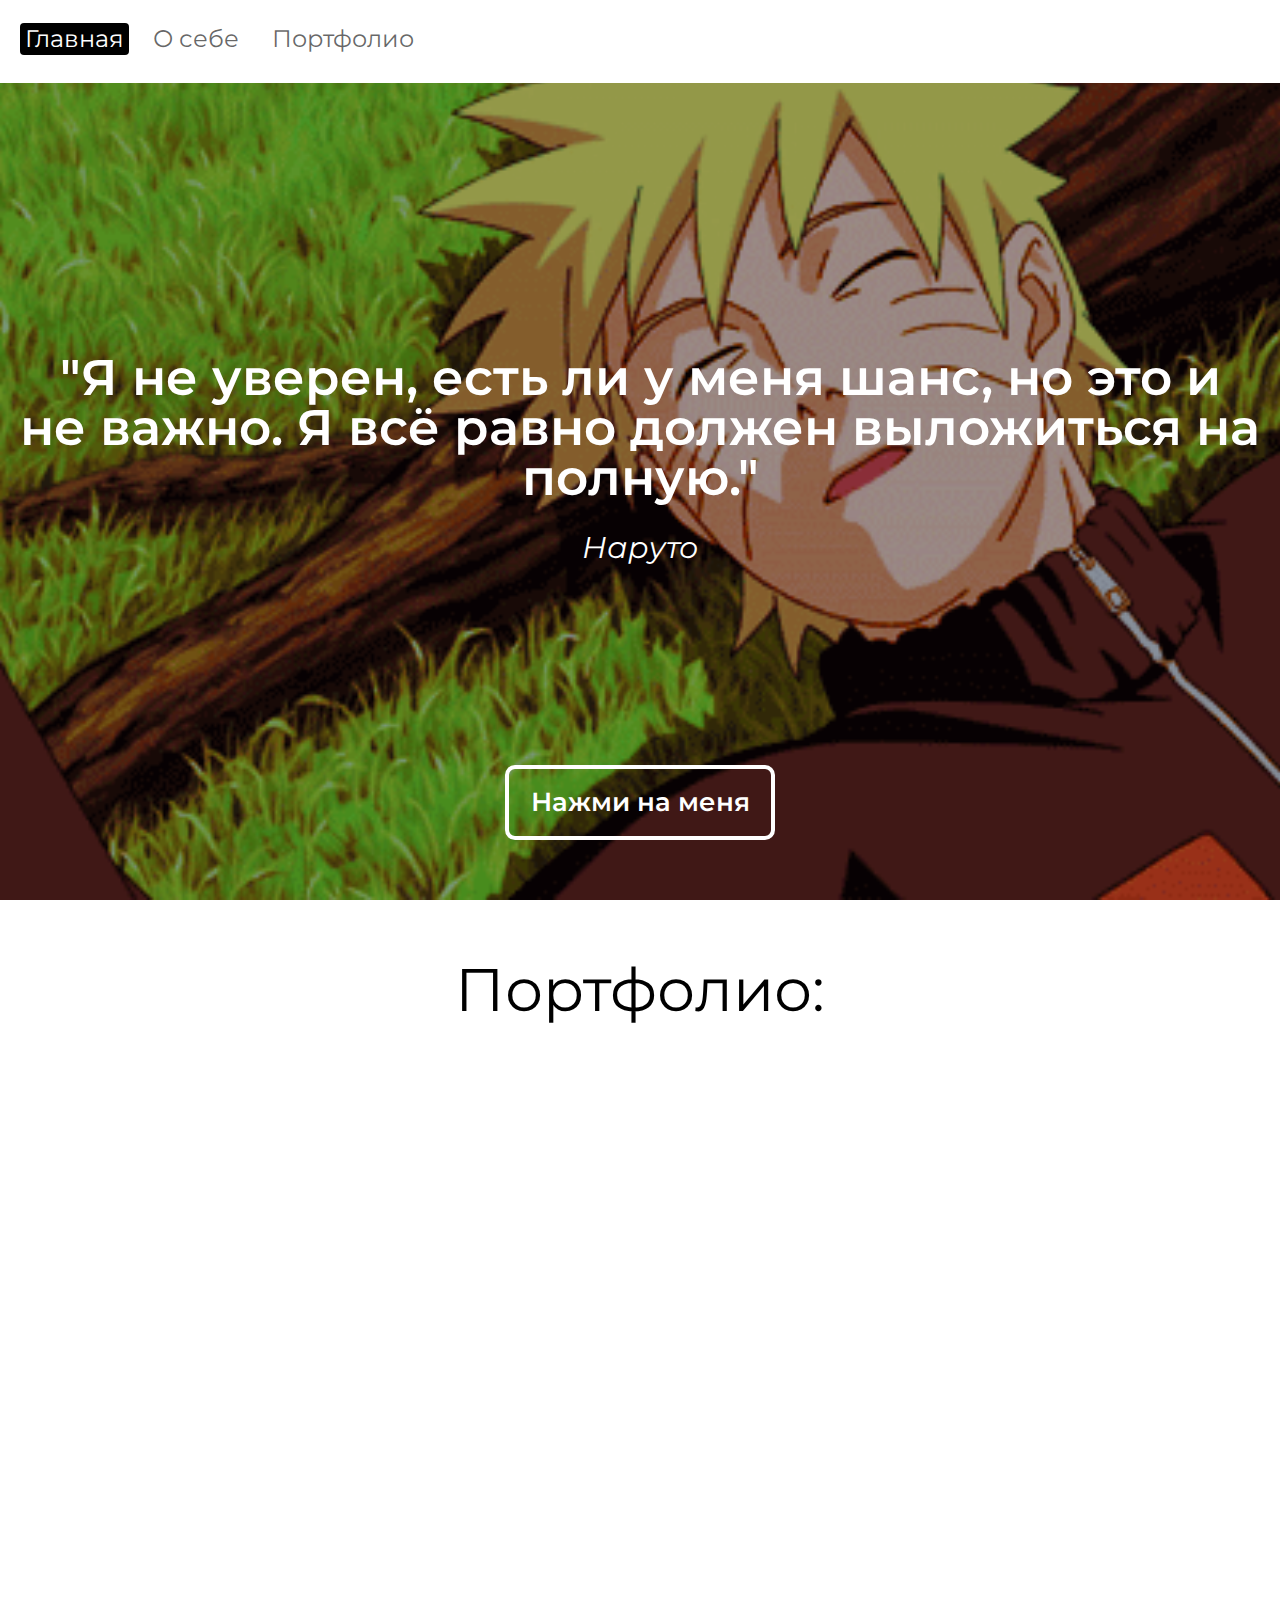
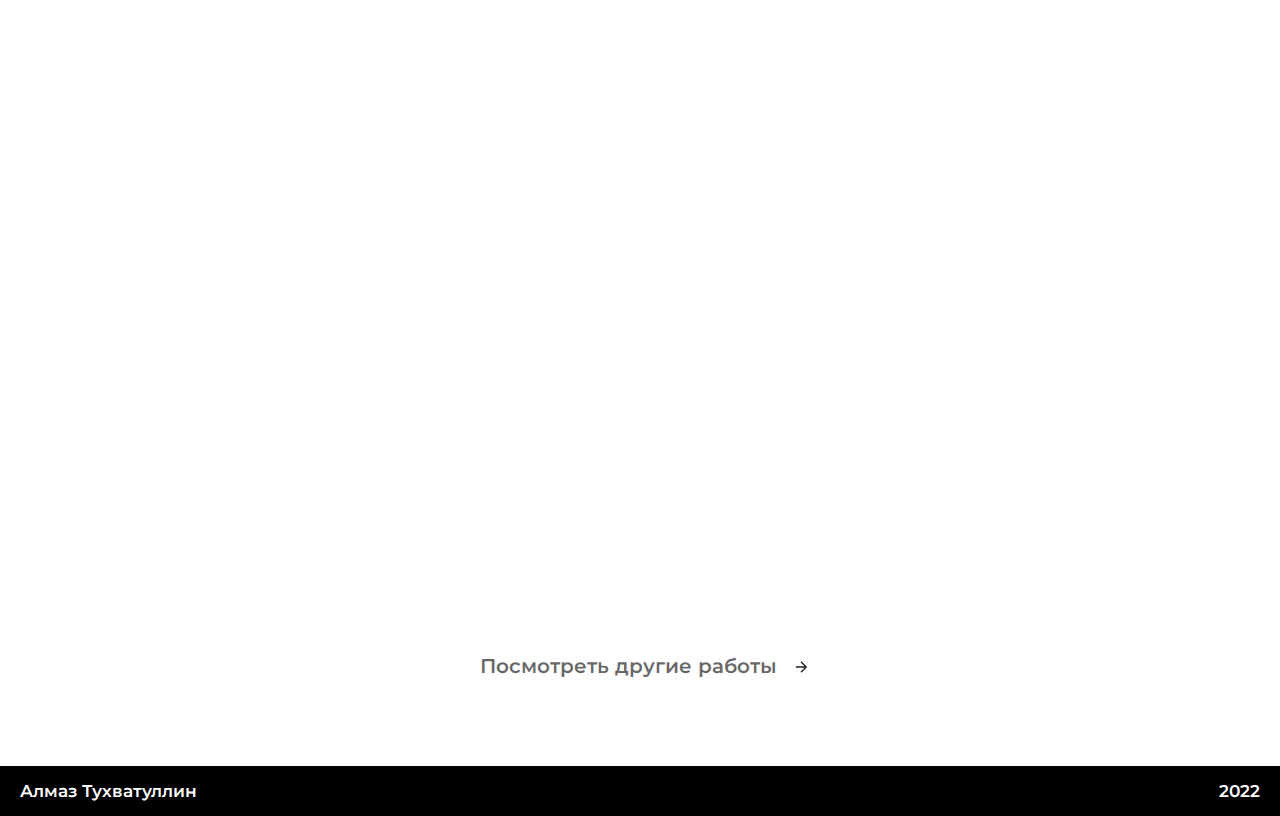
==== index.html @ 51f05938 "publish" ====
<!doctype html>
	<html>
	<head>
		<meta charset="UTF-8">
		<meta name="viewport" content="width=device-width, initial-scale=1.0">
		<link rel="stylesheet" href="css/style.css">
		<link rel="shortcut icon" href="img/favicon.ico">
		<title>Главная</title>
	</head>
	<body>
		<div class="wrapper">
			<div class="header">
				<div class="container">
					<div class="header__body">
						<div class="header__burger">
							<span></span>
						</div>
						<div class="header__menu">
							<ul class="header__list">
								<li>
									<a href="index.html" class="header__link active ">Главная</a>
								</li>
								<li>
									<a href="about.html" class="header__link ">О себе</a>
								</li>
								<li>
									<a href="portfolio.html" class="header__link ">Портфолио</a>
								</li>
								
							</ul>
						</div>
						<div class="header__active-link ru home" style=''>Главная</div>
						
					</div>
				</div>
			</div>
			<div class="content" style='margin:0;'>
				<div class="content__block">
					<div class='content__bg'></div>
					<div class="bg__btn">Нажми на меня</div>
					<div class='gif'>
						<img src="img/gif.gif" alt="">
						<div class="content__textblock">
							<div class="container">
								<div class="content__quote">Я не уверен, есть ли у меня шанс, но это и не важно. Я всё равно должен выложиться на полную.</div>
								<div class="content__origin">Наруто</div>
							</div>
						</div>
					</div>
				</div>
				<div class="content__title" id='portfolio'>
					<div class="container">
						Портфолио:
					</div>
				</div>
				<div class="portfolio"  >
					<div class="container">
						<ul class="portfolio__block">
							<li class="portfolio__item"  > <!--Billy Herrington-->
								<div class="portfolio__item-image">
									<a class='portfolio__image-link' href='https://brilliantalmaz.github.io/BH/'><img src="img/portfolio/BH.png" alt=""></a>
								</div>
								<div class="portfolio__item-textbox">
									<a href='https://brilliantalmaz.github.io/BH/' class="portfolio__item-textbox__title">Billy Herrington</a>
									<div class="portfolio__item-textbox__description">
										<div class="portfolio__item-textbox__description-text">Лендинг, посвященный Билли Херрингтону... Лучшему другу, наставнику, певцу, актеру и мужчине.
											<br>
											Здесь собраны биография Билли, его наставления и пожелания всем тем, кто восхищался и продолжает восхищаться легендой.
											<br>
										</div>
										<ul class="portfolio__item-textbox__tag">
											<li>
												Лендинг
											</li>
											<li>
												Адаптивная верстка
											</li>
											<li>
												Параллакс
											</li>
											<li>
												JS
											</li>
											<li>
												CSS (SCSS)
											</li>
											<li>
												HTML
											</li>
											<li>
												Flexbox
											</li>
											<li>
												БЭМ
											</li>
										</ul>
									</div>
								</div>
							</li>
							<li class="portfolio__item" id='html'> <!--social media simplified-->
								<div class="portfolio__item-image">
									<a class='portfolio__image-link' href='https://brilliantalmaz.github.io/social-website/'><img src="img/portfolio/social media simplified.jpg" alt=""></a>
								</div>
								<div class="portfolio__item-textbox">
									<a href='https://brilliantalmaz.github.io/social-website/' class="portfolio__item-textbox__title">social media<br>simplified</a>
									<div class="portfolio__item-textbox__description">
										<div class="portfolio__item-textbox__description-text">Адаптивная верстка лендинга для компании по продвижению бренда в соц-медиа.<br>Функционал написанна JavaScript. Для неработающих кнопок было принято решение создать поп-ап.</div>
										<ul class="portfolio__item-textbox__tag">
											<li>
												Лендинг
											</li>
											<li>
												Адаптивная верстка
											</li>
											<li>
												JS
											</li>
											<li>
												CSS
											</li>
											<li>
												HTML
											</li>
											<li>
												Flexbox
											</li>
											<li>
												Одностраничный сайт
											</li>
											<li>
												БЭМ
											</li>
										</ul>
									</div>
								</div>
							</li>
							<li class="portfolio__item" id='html'> <!--e-mentor-->
								<div class="portfolio__item-image">
									<a class='portfolio__image-link' href='https://brilliantalmaz.github.io/e-mentor-website/'><img src="img/portfolio/e-mentor.jpg" alt=""></a>
								</div>
								<div class="portfolio__item-textbox">
									<a href='https://brilliantalmaz.github.io/e-mentor-website/' class="portfolio__item-textbox__title">E-Mentor</a>
									<div class="portfolio__item-textbox__description">
										<div class="portfolio__item-textbox__description-text">Сайт, предлагающий онлайн-курсы в сфере IT. </div>
										<ul class="portfolio__item-textbox__tag">
											<li>
												Многостраничка
											</li>
											<li>
												Адаптивная верстка
											</li>
											<li>
												JS (JQuery)
											</li>
											<li>
												CSS (SCSS)
											</li>
											<li>
												HTML
											</li>
											<li>
												Flexbox
											</li>
											<li>
												БЭМ
											</li>
										</ul>
									</div>
								</div>
							</li>
						</ul>
						<a href="portfolio.html" class="portfolio__link">Посмотреть другие работы <img src="img/arrow.svg" alt=""></a>
					</div>
				</div>
			</div>
		</div>
		<div class="footer">
			<div class="container">
				<div class="footer__block">
					<div class="footer__author">Алмаз Тухватуллин</div>
					<div class="footer__year">2022</div>
				</div>
			</div>
		</div>
	</div>
	<script>
		const portfolioItems = document.querySelectorAll('.portfolio__item');
		for (let i=0; i< portfolioItems.length; i++){
			if (i%2){
				portfolioItems[i].style.left='150vw';
			}
			else{
				portfolioItems[i].style.left='-150vw';
			}
		}
		const portfolio = document.querySelector('#portfolio');
		document.addEventListener('touchmove', function(){
			if (onScreen(portfolio)){
				portfolioItems.forEach(i => i.style.left='0');
			}
			console.log(onScreen(portfolio))
		})
		window.addEventListener('scroll', function(){
			if (onScreen(portfolio)){
				portfolioItems.forEach(i => i.style.left='0');
			}
			console.log(onScreen(portfolio))
		})
		


		const downBtn = document.querySelector('.bg__btn');
		downBtn.addEventListener('click', function(){
			document.querySelector('body').style.overflowX='visible';
			scrollToTargetAdjusted('portfolio');

			portfolioItems.forEach(i => i.style.left='0');
		})
		function onScreen (el) { //if the element is on the screen
			var rect = el.getBoundingClientRect();
			console.log(window.innerHeight)
			return (
				rect.top >= 0 &&
				rect.left >= 0 &&
				Math.floor(rect.bottom) <= (window.innerHeight || document.documentElement.clientHeight) && /* or $(window).height() */
				Math.floor(rect.right) <= (window.innerWidth || document.documentElement.clientWidth) /* or $(window).width() */
				);
		}
		function scrollToTargetAdjusted(el){
			var element = document.getElementById(el);
			var headerOffset = 83;
			var elementPosition = element.getBoundingClientRect().top;
			var offsetPosition = elementPosition + window.pageYOffset - headerOffset;
			window.scrollTo({
				top: offsetPosition,
				behavior: "smooth"
			});
		}
		//console.log(downBtn.pageOffsetTop)
	</script>
	<script src="js/script.js"></script>
</body>
</html>
---- css/style.css ----
@import url("https://fonts.googleapis.com/css2?family=Montserrat:wght@400;600&display=swap");
* {
  padding: 0;
  margin: 0;
  border: 0;
}

*, *:before, *:after {
  -webkit-box-sizing: border-box;
  box-sizing: border-box;
}

:focus, :active {
  outline: none;
}

a:focus, a:active {
  outline: none;
}

nav, footer, header, aside {
  display: block;
}

html, body {
  height: 100%;
  width: 100%;
  font-size: 100%;
  line-height: 1;
  font-size: 14px;
  -ms-text-size-adjust: 100%;
  -moz-text-size-adjust: 100%;
  -webkit-text-size-adjust: 100%;
}

input, button, textarea {
  font-family: inherit;
}

input::-ms-clear {
  display: none;
}

button {
  cursor: pointer;
}

button::-moz-focus-inner {
  padding: 0;
  border: 0;
}

a, a:visited {
  text-decoration: none;
}

a:hover {
  text-decoration: none;
}

ul, li {
  list-style: none;
}

img {
  vertical-align: top;
}

h1, h2, h3, h4, h5, h6 {
  font-size: inherit;
  font-weight: inherit;
}

/* Regular */
@media (max-width: 769px) {
  body {
    overflow-x: hidden;
  }
}
html {
  font-family: "Montserrat";
  overflow-x: hidden;
  height: 100%;
}

html.lock {
  overflow: hidden;
}

.wrapper {
  display: -webkit-box;
  display: -ms-flexbox;
  display: flex;
  -webkit-box-orient: vertical;
  -webkit-box-direction: normal;
      -ms-flex-direction: column;
          flex-direction: column;
  min-height: 100%;
}

.header {
  position: fixed;
  top: 0;
  left: 0;
  width: 100vw;
  height: 83px;
  -webkit-box-flex: 0;
      -ms-flex: 0 1 auto;
          flex: 0 1 auto;
  background: #fff;
  z-index: 50;
}

.container {
  max-width: 1400px;
  margin: 0 auto;
  padding: 0 20px;
}

.header__body {
  position: relative;
  z-index: 2;
  display: -webkit-box;
  display: -ms-flexbox;
  display: flex;
  -webkit-box-pack: justify;
      -ms-flex-pack: justify;
          justify-content: space-between;
  -webkit-box-align: center;
      -ms-flex-align: center;
          align-items: center;
  padding: 14.5px 0 20px;
  height: 83px;
}

.header__burger {
  display: none;
}

.header__list {
  width: 600px;
  display: -webkit-box;
  display: -ms-flexbox;
  display: flex;
  -webkit-box-align: center;
      -ms-flex-align: center;
          align-items: center;
}
.header__list li {
  margin: 0 0 0 30px;
}
.header__list li:first-child {
  margin: 0;
}

.header__link {
  color: rgba(0, 0, 0, 0.6);
  font-size: 24px;
  line-height: 24px;
  text-align: center;
  display: block;
  width: 110%;
  padding: 4px 0 0 0;
  height: 32px;
  border-radius: 4px;
  font-weight: 400;
  background: #fff;
  -webkit-transition: all 0.3s ease 0s;
  transition: all 0.3s ease 0s;
}
.header__link:hover {
  color: #000;
}
.header__link.active {
  color: #fff;
  background: #000;
}

.header__active-link {
  display: none;
  width: 330px;
  text-align: center;
  color: #000;
  font-size: 30px;
  line-height: 32px;
  font-weight: 600;
}

.content {
  -webkit-box-flex: 1;
      -ms-flex: 1 0 auto;
          flex: 1 0 auto;
  -webkit-transition: all 0.3s ease 0s;
  transition: all 0.3s ease 0s;
  margin: 84px 0 0px 0;
}

.content__block {
  position: relative;
}
.content__block img {
  display: block;
  margin: 0 auto;
  width: 100%;
}

.content__bg {
  position: absolute;
  height: 100%;
  width: 100%;
  background: #000;
  opacity: 0.4;
}

.gif {
  margin: -83px 0 0 0;
}
.gif img {
  height: 100vh;
  width: 100%;
  display: block;
  -o-object-fit: cover;
     object-fit: cover;
  margin: 83px 0 0 0;
}

.content__textblock {
  position: absolute;
  top: 30%;
  left: 0;
  width: 100%;
  margin: 83px auto 0;
  text-align: center;
}

.content__quote {
  font-weight: 600;
  width: 100%;
  margin: 0 auto;
  text-align: center;
  font-size: 50px;
  color: #fff;
}
.content__quote:before {
  content: '"';
}
.content__quote:after {
  content: '"';
}

.content__origin {
  font-size: 2em;
  width: 100%;
  margin: 30px auto 0;
  text-align: center;
  font-size: 30px;
  color: #fff;
  font-style: italic;
}

.bg__btn {
  position: absolute;
  left: 0;
  right: 0;
  bottom: 60px;
  -webkit-transition: all 0.3s ease 0s;
  transition: all 0.3s ease 0s;
  cursor: pointer;
  display: block;
  width: 270px;
  height: 75px;
  border-radius: 10px;
  border: 4px solid #fff;
  background: rgba(0, 0, 0, 0);
  margin: 0 auto 0;
  color: #fff;
  line-height: 67px;
  font-size: 26px;
  font-weight: 600;
  text-align: center;
}
.bg__btn:hover {
  bottom: 50px;
}

.content__title {
  margin: 60px 0 0 0;
  font-size: 60px;
  text-align: center;
}
@media (max-width: 600px) {
  .content__title {
    font-size: 40px;
  }
}

.portfolio {
  padding: 0 0 90px 0;
}

.portfolio__block li:nth-child(even) {
  -webkit-box-orient: horizontal;
  -webkit-box-direction: reverse;
      -ms-flex-direction: row-reverse;
          flex-direction: row-reverse;
}

.relative {
  position: relative;
  width: 100vw;
  height: 300px;
}

.portfolio__item {
  position: absolute;
  top: 0;
  left: 0;
  margin: 75px 0 0 0;
  display: -webkit-box;
  display: -ms-flexbox;
  display: flex;
  -ms-flex-pack: distribute;
      justify-content: space-around;
}
.portfolio__item:hover .portfolio__item-textbox__title {
  font-size: 40px;
  color: #000;
}

.portfolio__item-image img {
  -webkit-transition: all 0.5s ease 0s;
  transition: all 0.5s ease 0s;
  display: block;
  width: 550px;
  height: 290px;
  -o-object-fit: cover;
     object-fit: cover;
}

.portfolio__item-textbox {
  width: 550px;
  margin: 10px 0 0 0;
  padding: 20px;
}

.portfolio__item-textbox__title {
  font-weight: 600;
  color: rgba(0, 0, 0, 0.6);
  font-size: 32px;
  letter-spacing: 1.5px;
  text-transform: uppercase;
  -webkit-transition: all 0.3s ease 0s;
  transition: all 0.3s ease 0s;
}
.portfolio__item-textbox__title:hover {
  color: #000;
  -webkit-transition: all 0.3s ease 0s;
  transition: all 0.3s ease 0s;
}

.portfolio__item-textbox__description {
  margin: 20px 0 0 0;
}

.portfolio__item-textbox__description-text {
  color: #282828;
  font-size: 20px;
  line-height: 24px;
}
.portfolio__item-textbox__description-text a {
  color: rgba(0, 0, 0, 0.6);
  font-size: 20px;
  -webkit-transition: all 0.3s ease 0s;
  transition: all 0.3s ease 0s;
}
.portfolio__item-textbox__description-text a:hover {
  color: #000;
  -webkit-transition: all 0.3s ease 0s;
  transition: all 0.3s ease 0s;
}
.portfolio__item-textbox__description-text p {
  display: block;
  margin: 8px 0 0 0;
}

.portfolio__item-textbox__tag {
  margin: 10px 0 0 0;
  display: -webkit-box;
  display: -ms-flexbox;
  display: flex;
  -ms-flex-wrap: wrap;
      flex-wrap: wrap;
  -webkit-box-align: start;
      -ms-flex-align: start;
          align-items: flex-start;
  width: 100%;
  color: #656565;
  font-size: 16px;
  line-height: 120%;
}
.portfolio__item-textbox__tag li {
  margin: 0 20px 0 0;
}
.portfolio__item-textbox__tag li:last-child {
  margin: 0;
}
.portfolio__item-textbox__tag li:before {
  content: "#";
  color: #656565;
  float: left;
}

.portfolio__link {
  position: relative;
  display: block;
  margin: 100px auto 0px;
  max-width: 320px;
  font-weight: 600;
  color: rgba(0, 0, 0, 0.6);
  font-size: 20px;
  -webkit-transition: all 0.3s ease 0s;
  transition: all 0.3s ease 0s;
}
.portfolio__link img {
  position: absolute;
  top: 2px;
  right: -10px;
  display: block;
  width: 17px;
  -webkit-transform: rotate(45deg);
          transform: rotate(45deg);
  -webkit-transition: all 0.3s ease 0s;
  transition: all 0.3s ease 0s;
}
.portfolio__link:hover {
  color: #000;
  -webkit-transition: all 0.3s ease 0s;
  transition: all 0.3s ease 0s;
}
.portfolio__link:hover img {
  right: -20px;
}

.portfolio__image-link img {
  border-radius: 20px;
}

.about {
  margin: 30px 0 0 0;
}

.about__mainblock-row {
  display: -webkit-box;
  display: -ms-flexbox;
  display: flex;
  max-width: 1000px;
  margin: 0 auto;
}

.about__block-image img {
  display: block;
  border-radius: 50%;
  width: 400px;
  aspect-ratio: 1/1;
  -o-object-fit: cover;
     object-fit: cover;
}

.about__block-textblock {
  margin: 0px 0 0 50px;
}

.about__block-textblock__name {
  color: #000;
  font-size: 40px;
  font-weight: 600;
  line-height: 44px;
  margin: 22px 0 0 0;
}

.about__block-textblock__hello {
  margin: 20px 0 0 0px;
  color: #282828;
  font-size: 25px;
  line-height: 30px;
}
.about__block-textblock__hello p {
  display: block;
  margin: 10px 0 0 0;
  font-size: 30px;
  font-weight: 600;
  color: #000;
  line-height: 32px;
}
.about__block-textblock__hello span {
  color: #000;
  font-weight: 600;
}

.about__descriptionblock {
  padding: 0 0 90px 0;
}
.about__descriptionblock span {
  color: #000;
  font-weight: 600;
}

.about__desc-item .portfolio__link {
  margin: 40px 0 0 8px;
  padding: 0;
  max-width: 320px;
  font-size: 28px;
  font-weight: 400;
  font-weight: 600;
}
.about__desc-item .portfolio__link img {
  margin: 0 -20px 0 0;
  width: 28px;
  height: 28px;
}

.about__desc-title {
  margin: 75px 0 0 0;
  color: #000;
  font-weight: 600;
  font-size: 37px;
  line-height: 42px;
}

.about__quote {
  margin: 25px;
  background: #fafafa;
  color: #000;
  padding: 25px;
  text-align: center;
}
.about__quote span {
  font-weight: 600;
  display: block;
  font-size: 30px;
}
.about__quote span:before {
  content: '"';
}
.about__quote span:after {
  content: '"';
}
.about__quote .author-quote {
  font-weight: 400;
}
.about__quote .author-quote:before {
  content: "";
}
.about__quote .author-quote:after {
  content: "";
}

.about__desc-text {
  color: #282828;
  font-weight: 400;
  font-size: 28px;
  line-height: 35px;
  margin: 25px 0 0 8px;
}

.contacts {
  margin: 75px 0 0 0;
}

.contacts__list {
  max-width: 500px;
  margin: 0 auto;
}
.contacts__list li {
  margin: 40px auto 0;
}

.contacts__block {
  display: -webkit-box;
  display: -ms-flexbox;
  display: flex;
  -webkit-box-align: center;
      -ms-flex-align: center;
          align-items: center;
  -webkit-box-pack: justify;
      -ms-flex-pack: justify;
          justify-content: space-between;
  -webkit-box-orient: horizontal;
  -webkit-box-direction: reverse;
      -ms-flex-direction: row-reverse;
          flex-direction: row-reverse;
}

.contact__option {
  display: none;
  color: rgba(0, 0, 0, 0.75);
  font-size: 50px;
  font-weight: 600;
  -webkit-transition: all 0.3s ease 0s;
  transition: all 0.3s ease 0s;
  width: 250;
  text-align: center;
}
.contact__option:hover {
  color: #000;
  -webkit-transition: all 0.3s ease 0s;
  transition: all 0.3s ease 0s;
}

.contacts__image {
  color: rgba(0, 0, 0, 0.6);
  margin: 0 auto;
}
.contacts__image img {
  width: 100px;
  -o-object-fit: cover;
     object-fit: cover;
  -webkit-transition: all 0.3s ease 0s;
  transition: all 0.3s ease 0s;
}
.contacts__image img:hover {
  width: 110px;
  -webkit-transition: all 0.3s ease 0s;
  transition: all 0.3s ease 0s;
}

.portfolio__selector-row {
  margin: 25px 0 0 0;
  display: -webkit-box;
  display: -ms-flexbox;
  display: flex;
  -webkit-box-pack: justify;
      -ms-flex-pack: justify;
          justify-content: space-between;
  -webkit-box-align: center;
      -ms-flex-align: center;
          align-items: center;
  gap: 20px;
}

.portfolio__selector-row-item {
  -webkit-box-flex: 1;
      -ms-flex: 1 1 25%;
          flex: 1 1 25%;
  cursor: pointer;
  -webkit-transition: all 0.3s ease 0s;
  transition: all 0.3s ease 0s;
  display: block;
  width: 250px;
  height: 200px;
  background: #fff;
  border-radius: 20px;
  -webkit-box-shadow: 0px 5px 10px -2px rgba(34, 60, 80, 0.2);
          box-shadow: 0px 5px 10px -2px rgba(34, 60, 80, 0.2);
  border: 0px solid #000;
}
.portfolio__selector-row-item.active {
  background: #000;
  -webkit-box-shadow: 0px 5px 14px 6px rgba(34, 60, 80, 0.2);
          box-shadow: 0px 5px 14px 6px rgba(34, 60, 80, 0.2);
}
.portfolio__selector-row-item.active img {
  -webkit-filter: invert(1);
          filter: invert(1);
}

.portfolio__selector-row-item-icon {
  width: 100px;
  margin: 50px auto 0;
}
.portfolio__selector-row-item-icon img {
  width: 100px;
  height: 100px;
}

.portfolio__item {
  -webkit-transition: all 1s ease 0s;
  transition: all 1s ease 0s;
  position: relative;
  display: -webkit-box;
  display: -ms-flexbox;
  display: flex;
}

.portfolio__selector-title {
  margin: 60px 0 40px 0;
  font-size: 60px;
  text-align: center;
}
.portfolio__selector-title:after {
  content: ":";
}

@media (max-width: 650px) {
  .portfolio__selector-row-item {
    height: 170px;
  }

  .portfolio__selector-row-item-icon {
    width: 75px;
    margin: 47.5px auto 0;
  }
  .portfolio__selector-row-item-icon img {
    width: 75px;
    height: 75px;
  }
}
@media (max-width: 490px) {
  .portfolio__selector-row-item {
    height: 125px;
  }

  .portfolio__selector-row-item-icon {
    width: 75px;
    margin: 25px auto 0;
  }
  .portfolio__selector-row-item-icon img {
    width: 75px;
    height: 75px;
  }

  .portfolio__link img {
    display: none;
  }

  .portfolio__selector-title {
    font-size: 40px;
  }
}
@media (max-width: 370px) {
  .portfolio__selector-row {
    gap: 10px;
  }

  .portfolio__selector-row-item {
    height: 90px;
  }

  .portfolio__selector-row-item-icon {
    width: 70px;
    margin: 10px auto 0;
  }
  .portfolio__selector-row-item-icon img {
    width: 70px;
    height: 70px;
  }
}
@media (max-width: 769px) {
  .header__link {
    color: rgba(0, 0, 0, 0.6);
    font-size: 24px;
    line-height: 24px;
    text-align: center;
    display: inline;
    width: 110%;
    padding: 4px 0 0 0;
    height: 32px;
    border-radius: 4px;
    font-weight: 400;
    background: #fff;
    -webkit-transition: all 0.3s ease 0s;
    transition: all 0.3s ease 0s;
  }
  .header__link:hover {
    color: #000;
  }
  .header__link.active {
    color: #000;
    background: #fff;
  }

  .portfolio__link {
    font-size: 18px;
    text-align: center;
  }
  .portfolio__link img {
    top: 1px;
  }

  .header__burger {
    display: block;
    position: relative;
    width: 36px;
    height: 32px;
    z-index: 3;
  }

  .header__burger:before,
.header__burger:after {
    content: "";
    position: absolute;
    width: 100%;
    height: 4px;
    background: #000;
    border-radius: 4px;
    -webkit-transition: all 0.2s ease 0s;
    transition: all 0.2s ease 0s;
  }

  .header__burger:before {
    top: 0;
  }

  .header__burger:after {
    bottom: 0;
  }

  .header__burger span {
    display: block;
    position: absolute;
    width: 100%;
    height: 4px;
    background: #000;
    top: 14px;
    border-radius: 4px;
  }

  .header__burger.active span {
    display: none;
  }

  .header__burger.active:before {
    top: 14px;
    -webkit-transform: rotate(-45deg);
            transform: rotate(-45deg);
    -webkit-transition: all 0.2s ease 0s;
    transition: all 0.2s ease 0s;
  }

  .header__burger.active:after {
    bottom: 14px;
    -webkit-transform: rotate(45deg);
            transform: rotate(45deg);
    -webkit-transition: all 0.2s ease 0s;
    transition: all 0.2s ease 0s;
  }

  .header__menu {
    position: absolute;
    background: #fff;
    top: 0;
    left: -150%;
    margin: 0 0 0 -20px;
    -webkit-transition: all 0.24s ease-out 0s;
    transition: all 0.24s ease-out 0s;
    width: 50vw;
    height: 100vh;
  }
}
@media (max-width: 769px) and (max-width: 440px) {
  .header__menu {
    width: 60vw;
  }
}
@media (max-width: 769px) {
  .header__menu.active {
    left: 0;
  }
}
@media (max-width: 769px) {
  html.lock {
    overflow: hidden;
  }
}
@media (max-width: 769px) {
  .header__list {
    display: block;
    margin: 85px 0 0 20px;
  }
  .header__list li {
    margin: 18px 0 0 0;
  }
}
@media (max-width: 769px) {
  .content.blur {
    -webkit-filter: blur(6px);
            filter: blur(6px);
    -webkit-transition: all 0.3s ease 0s;
    transition: all 0.3s ease 0s;
  }
}
@media (max-width: 769px) {
  .header__link {
    color: rgba(0, 0, 0, 0.6);
    font-size: 30px;
    line-height: 30px;
    -webkit-transition: all 0.3s ease 0s;
    transition: all 0.3s ease 0s;
  }
  .header__link:hover {
    color: #000;
    -webkit-transition: all 0.3s ease 0s;
    transition: all 0.3s ease 0s;
  }
}
@media (max-width: 769px) and (max-width: 329px) {
  .header__link {
    font-size: 20px;
    line-height: 23px;
  }
}
@media (max-width: 769px) {
  .header__active-link {
    display: block;
    position: absolute;
    top: 22.5px;
    left: 0;
    right: 0;
    max-width: 330px;
    margin-left: auto;
    margin-right: auto;
    text-align: center;
  }
}
@media (max-width: 769px) {
  .header__active-link {
    color: #000;
    font-size: 36px;
    line-height: 38px;
    font-weight: 600;
  }
}
@media (max-width: 769px) and (max-width: 600px) {
  .header__active-link {
    font-size: 24px;
    line-height: 26px;
    top: 28.5px;
  }
}
@media (max-width: 769px) and (max-width: 465px) {
  .container {
    padding: 0 8px;
  }

  .lang__image {
    display: none;
  }

  .header__language {
    -webkit-box-pack: end;
        -ms-flex-pack: end;
            justify-content: flex-end;
  }
}
@media (max-width: 769px) and (max-width: 382px) {
  .header__active-link {
    width: 200px;
    font-size: 24px;
    line-height: 26px;
  }
}
@media (max-width: 769px) {
  .header__list {
    width: 150px;
  }
}
@media (max-width: 769px) {
  .header__link.active {
    display: none;
  }
}
@media (max-width: 769px) {
  .content__textblock {
    top: 22vh;
  }
}
@media (max-width: 871px) {
  .portfolio__item {
    -ms-flex-wrap: wrap;
        flex-wrap: wrap;
  }
}
@media (max-width: 1144px) {
  .portfolio__item-image img {
    width: 400px;
    height: 225px;
  }
}
@media (max-width: 871px) {
  .portfolio__item-image img {
    width: 600px;
    height: 337.5px;
  }
}
@media (max-width: 625px) {
  .portfolio__item-image img {
    width: 200px;
    height: 200px;
    border-radius: 50%;
  }
}

@media (max-width: 1144px) {
  .portfolio__item-textbox {
    width: 400px;
    margin: 0;
  }
}
@media (max-width: 871px) {
  .portfolio__item-textbox {
    width: 600px;
  }
}
@media (max-width: 625px) {
  .portfolio__item-textbox {
    width: 400px;
  }
  .portfolio__item-textbox .portfolio__item-textbox__title {
    display: block;
    text-align: center;
  }
}

@media (max-width: 425px) {
  .content__textblock {
    top: 18vh;
  }
}
@media (max-width: 361px) {
  .content__textblock {
    top: 10vh;
  }
}

@media (max-width: 613px) {
  .content__quote {
    font-size: 40px;
  }
}
@media (max-width: 425px) {
  .content__quote {
    font-size: 35px;
  }
}
@media (max-width: 329px) {
  .content__quote {
    font-size: 28px;
  }
}

@media (max-width: 821px) {
  .about__mainblock-row {
    -ms-flex-wrap: wrap;
        flex-wrap: wrap;
    -webkit-box-orient: horizontal;
    -webkit-box-direction: reverse;
        -ms-flex-direction: row-reverse;
            flex-direction: row-reverse;
  }

  .about__block-textblock {
    margin: 10px 0 0 0;
  }

  .about__block-image {
    margin: 0 auto;
  }

  .about__block-textblock__name {
    text-align: center;
  }

  .about__block-textblock__hello {
    text-align: center;
  }
}
@media (max-width: 444px) {
  .about {
    margin: 25px 0 0 0;
  }

  .about__block-image img {
    width: 250px;
  }

  .about__quote.quote {
    padding: 10px;
    margin: 15px 0 15px 0;
  }
  .about__quote.quote span {
    font-size: 24px;
  }

  .about__block-textblock__hello {
    font-size: 22px;
    line-height: 24px;
  }

  .about__desc-text {
    font-size: 22px;
    line-height: 24px;
  }

  .about__desc-title {
    margin: 50px 0 0 0;
    font-size: 30px;
    line-height: 34px;
  }
}
@media (max-width: 389px) {
  .about__block-textblock__hello {
    font-size: 20px;
    line-height: 22px;
  }

  .about__desc-text {
    font-size: 20px;
    line-height: 22px;
  }

  .about__desc-title {
    font-size: 23px;
    line-height: 25px;
  }

  .about__quote.quote span {
    font-size: 20px;
  }

  .portfolio__item-textbox__description-text {
    font-size: 18px;
    line-height: 20px;
  }
}
@media (max-width: 290px) {
  .about__block-image img {
    width: 200px;
  }
}
.footer {
  -webkit-box-flex: 0;
      -ms-flex: 0 0 auto;
          flex: 0 0 auto;
  height: 50px;
  width: 100%;
  background: #000000;
}

.footer__block {
  display: -webkit-box;
  display: -ms-flexbox;
  display: flex;
  -webkit-box-pack: justify;
      -ms-flex-pack: justify;
          justify-content: space-between;
  -webkit-box-align: center;
      -ms-flex-align: center;
          align-items: center;
  color: #fff;
}

.footer__author {
  font-size: 17px;
  line-height: 50px;
  font-weight: 600;
}

.footer__year {
  font-size: 17px;
  line-height: 50px;
  font-weight: 600;
}
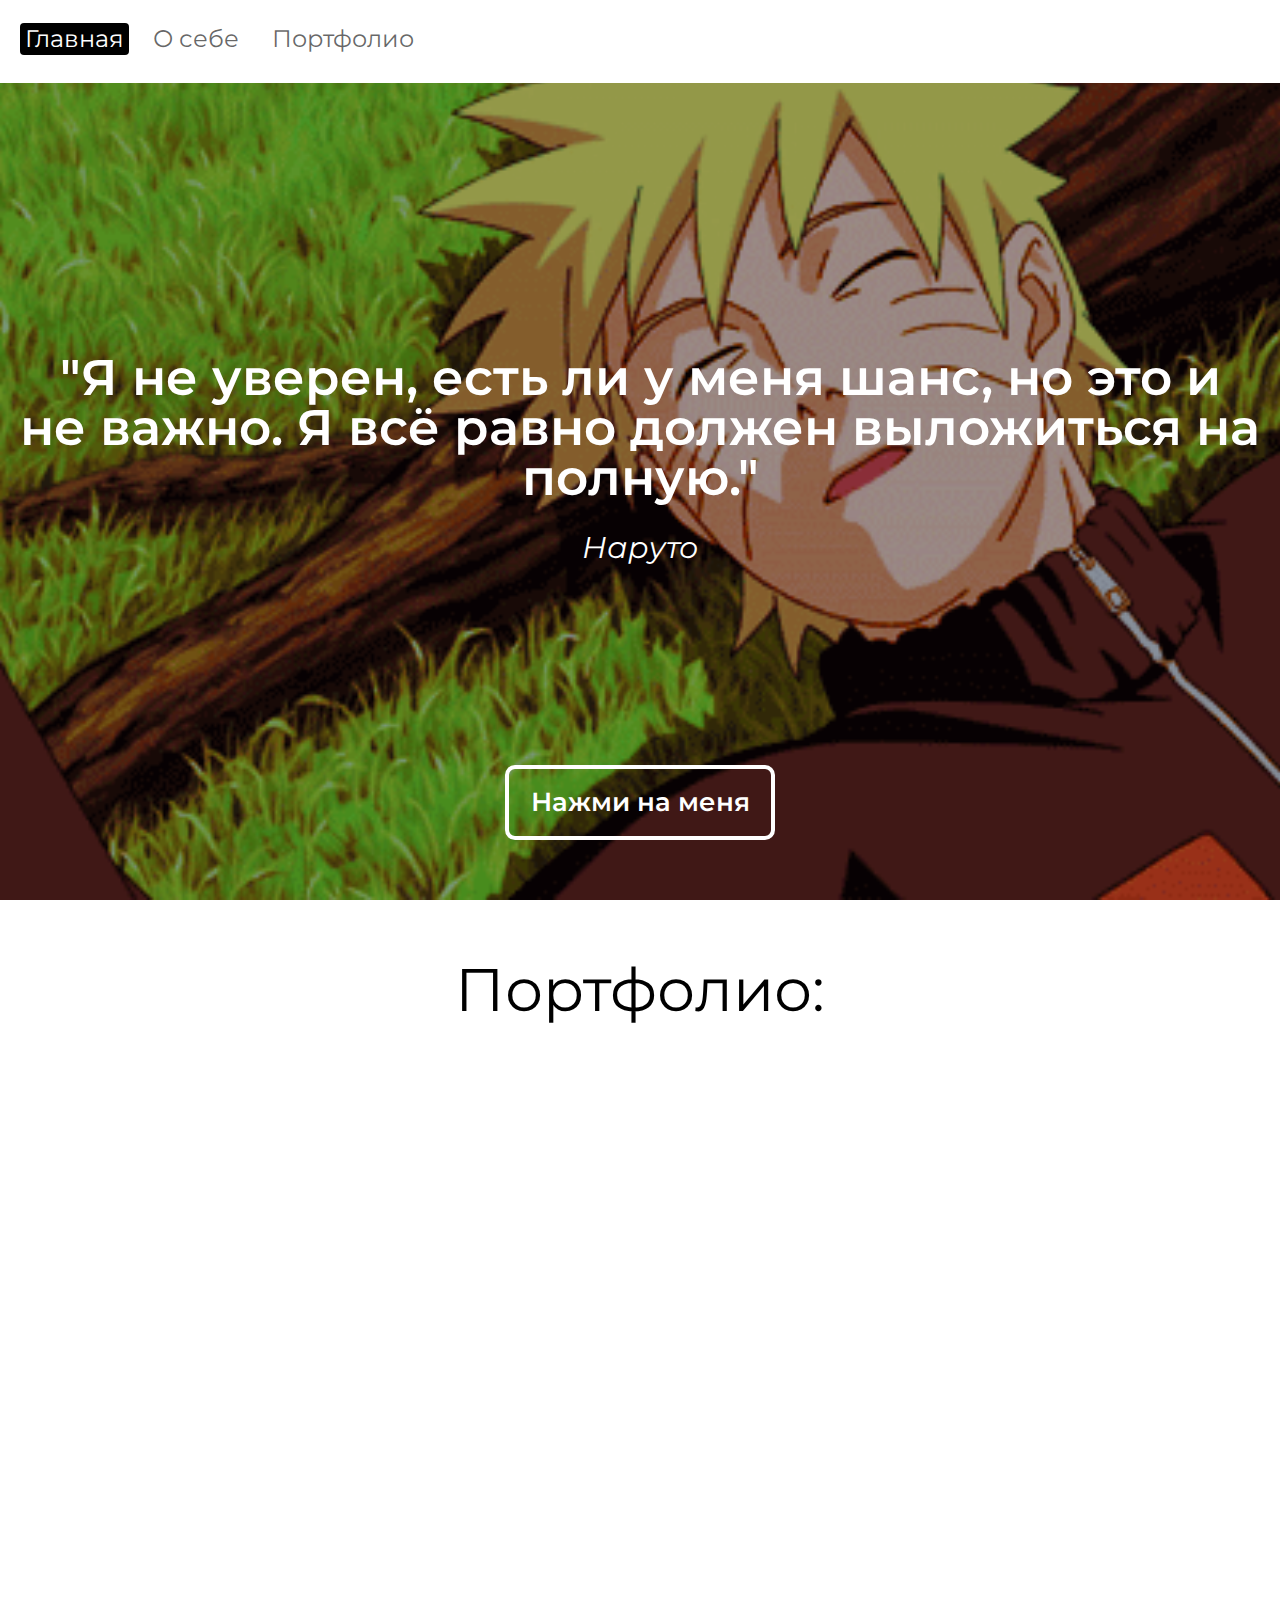
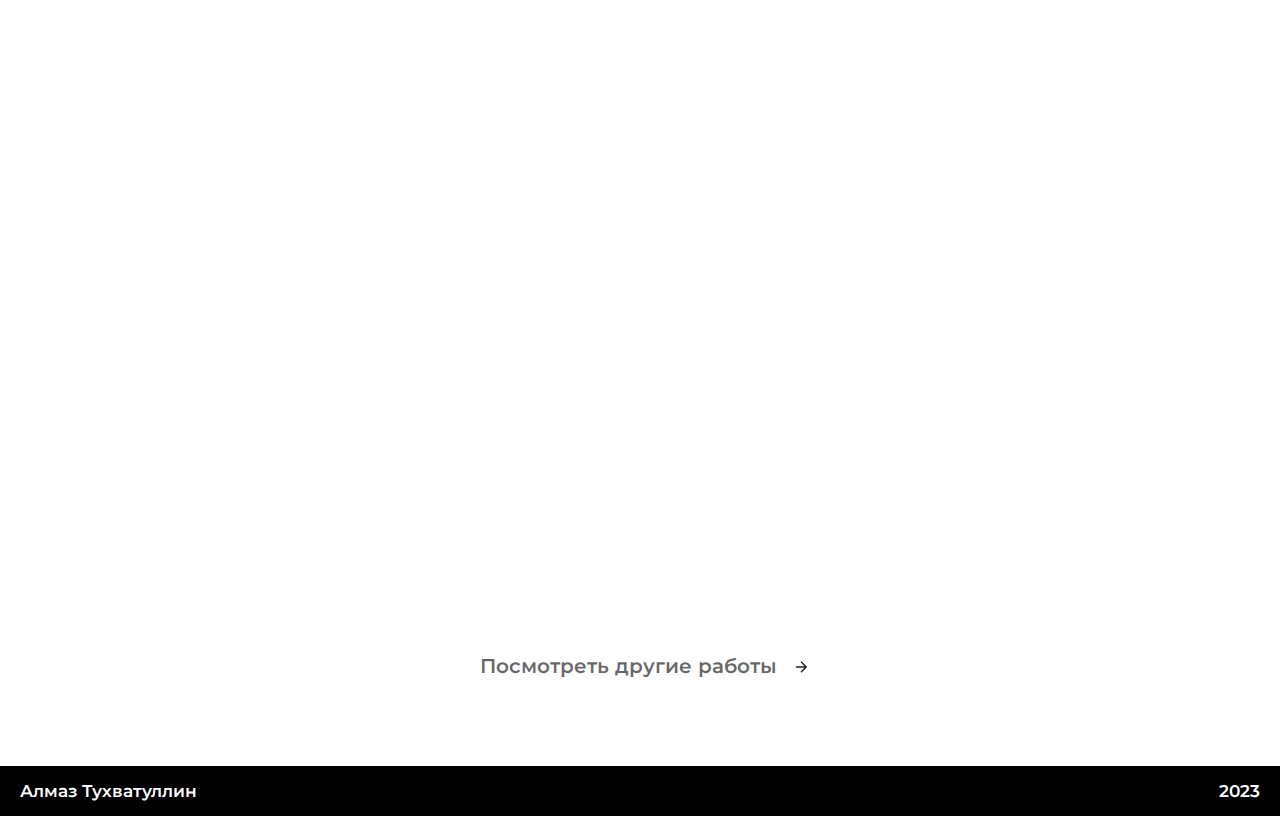
==== commit dd4316d1: "Update index.html" ====
--- a/index.html
+++ b/index.html
@@ -178,7 +178,7 @@
 			<div class="container">
 				<div class="footer__block">
 					<div class="footer__author">Алмаз Тухватуллин</div>
-					<div class="footer__year">2022</div>
+					<div class="footer__year">2023</div>
 				</div>
 			</div>
 		</div>
@@ -240,4 +240,4 @@
 	</script>
 	<script src="js/script.js"></script>
 </body>
-</html>+</html>
